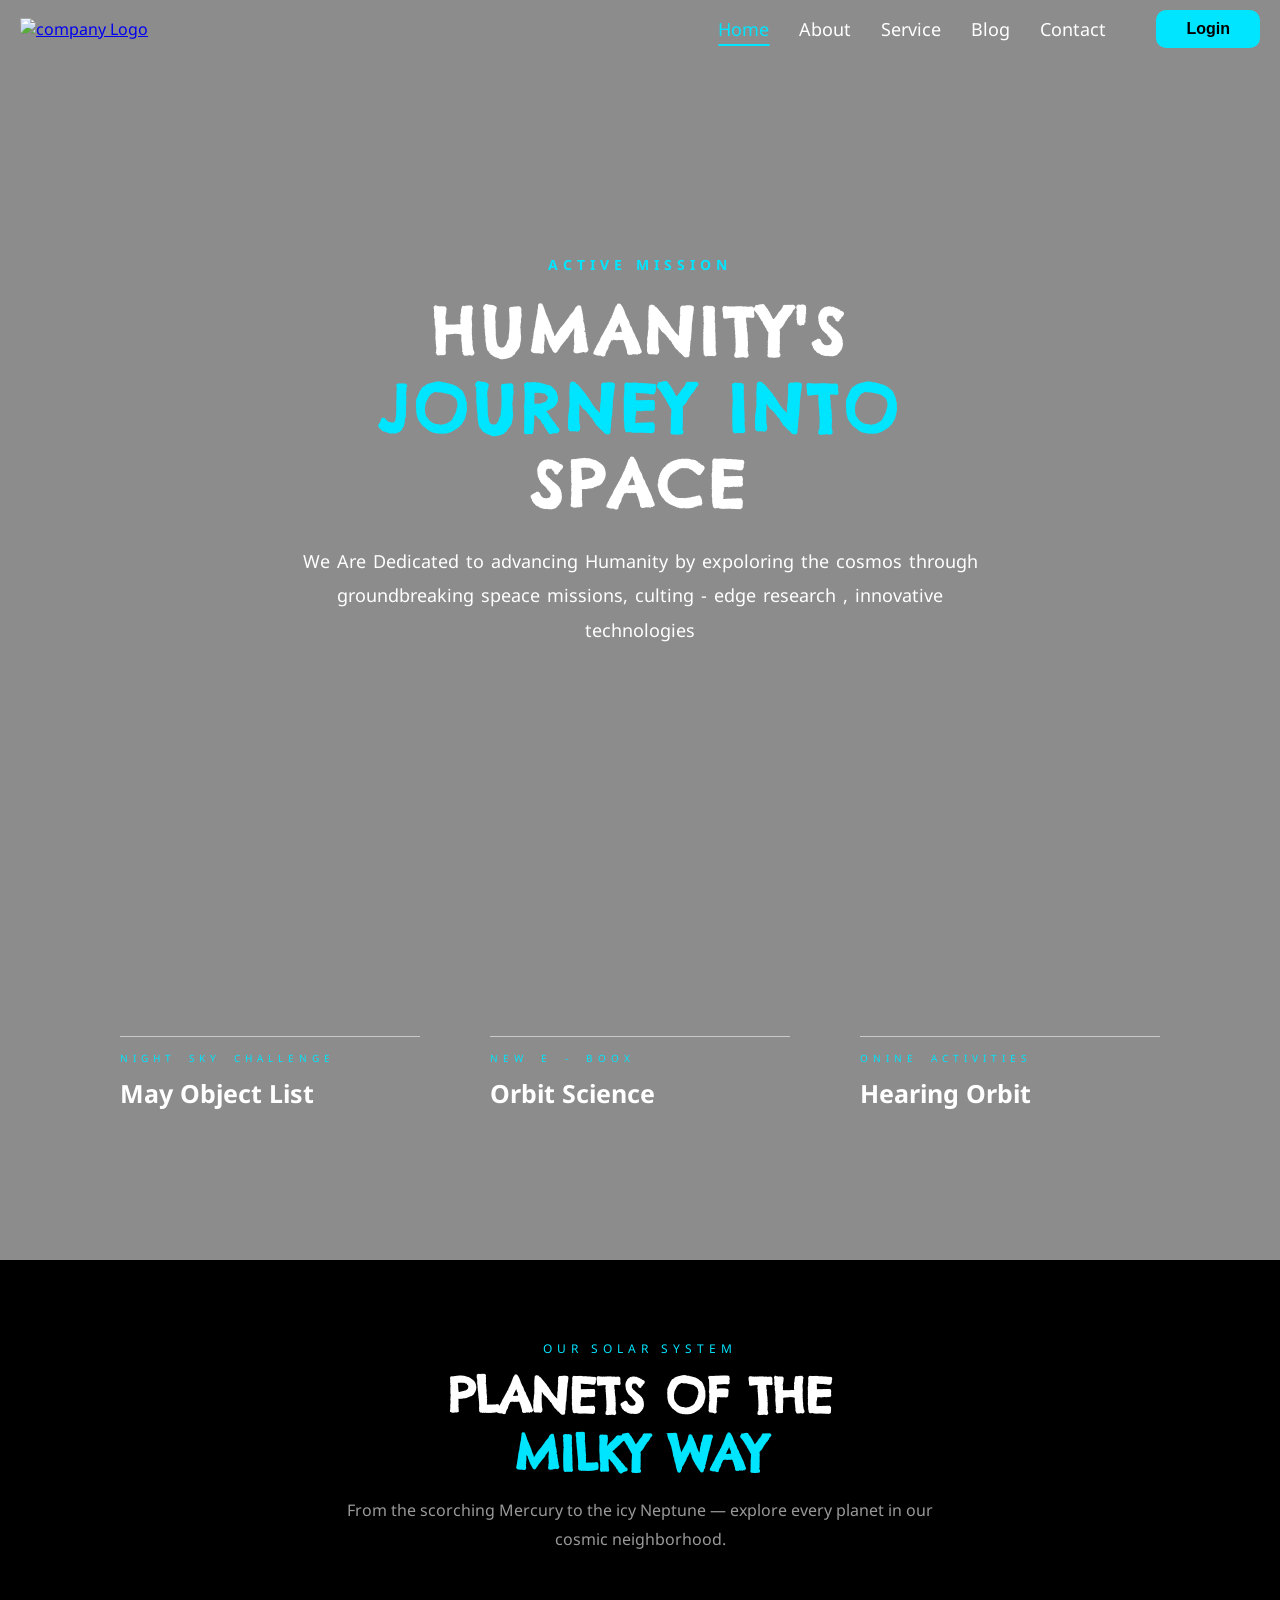
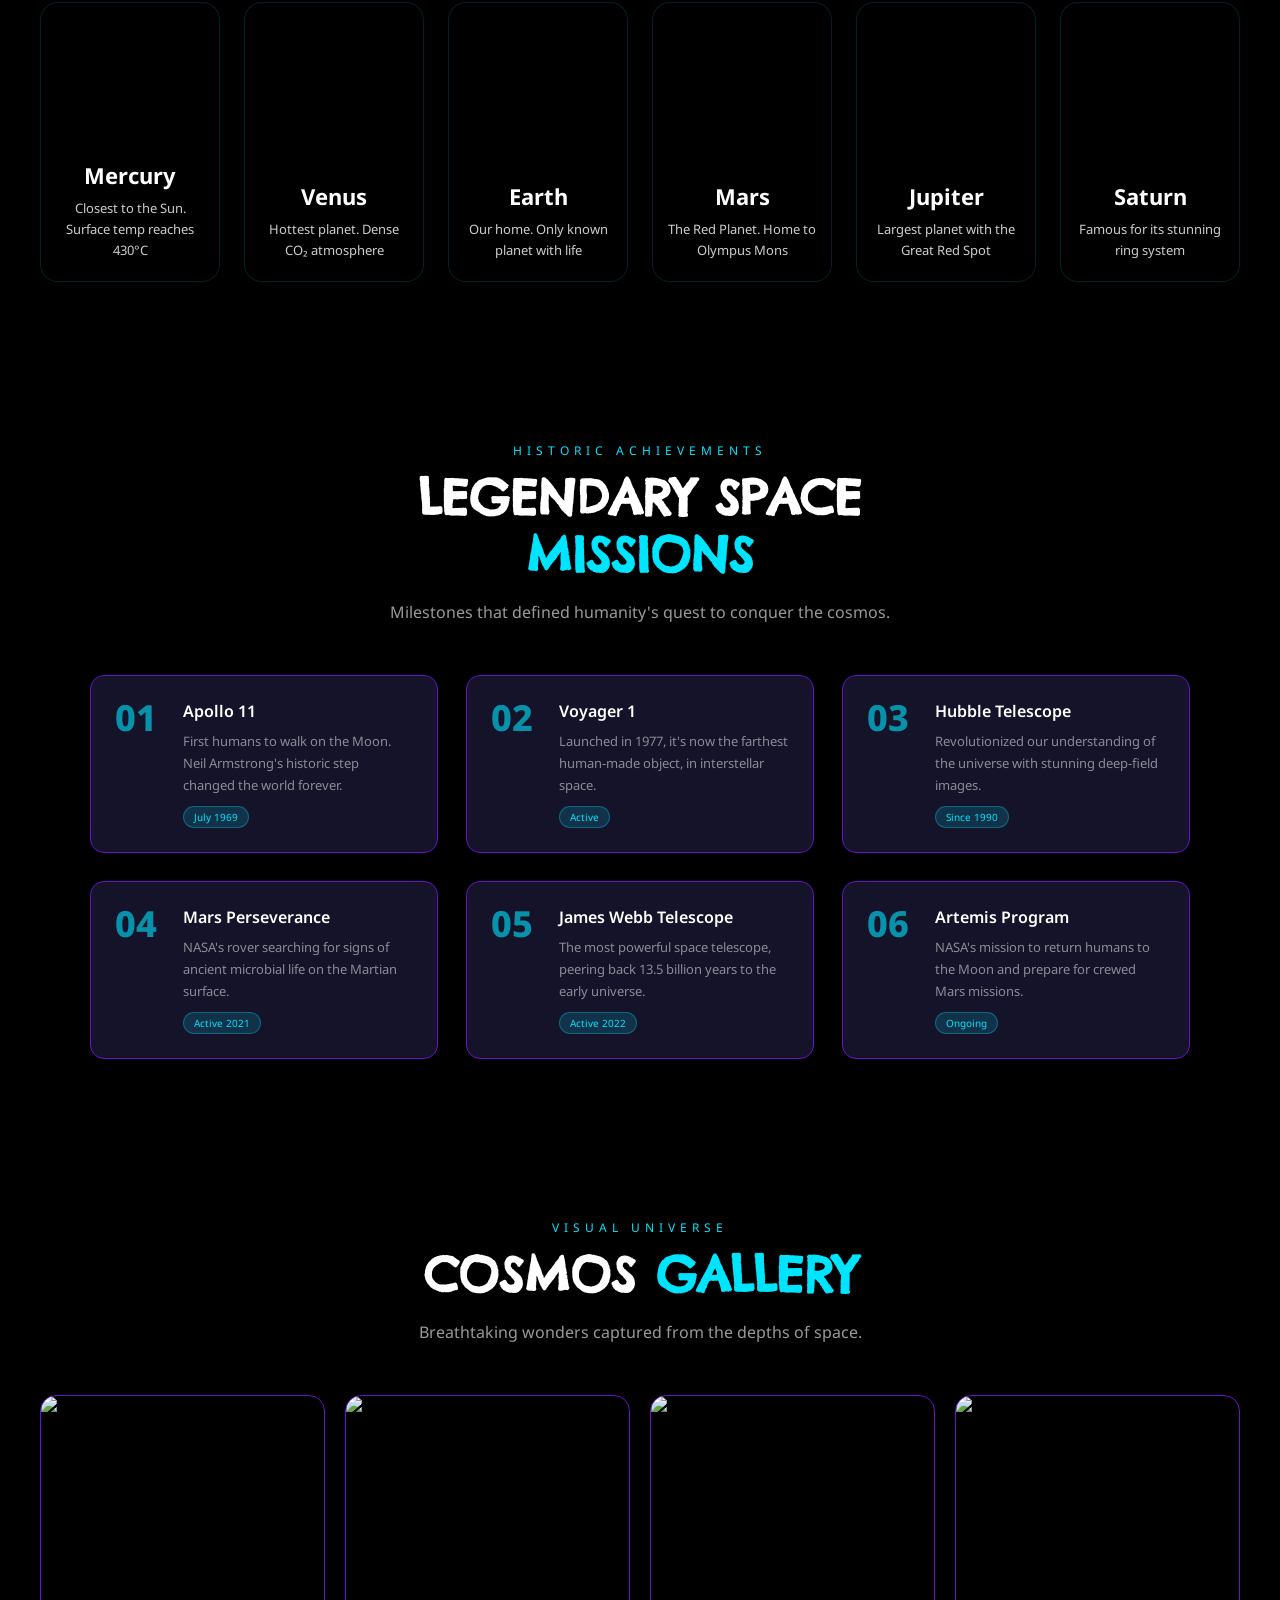
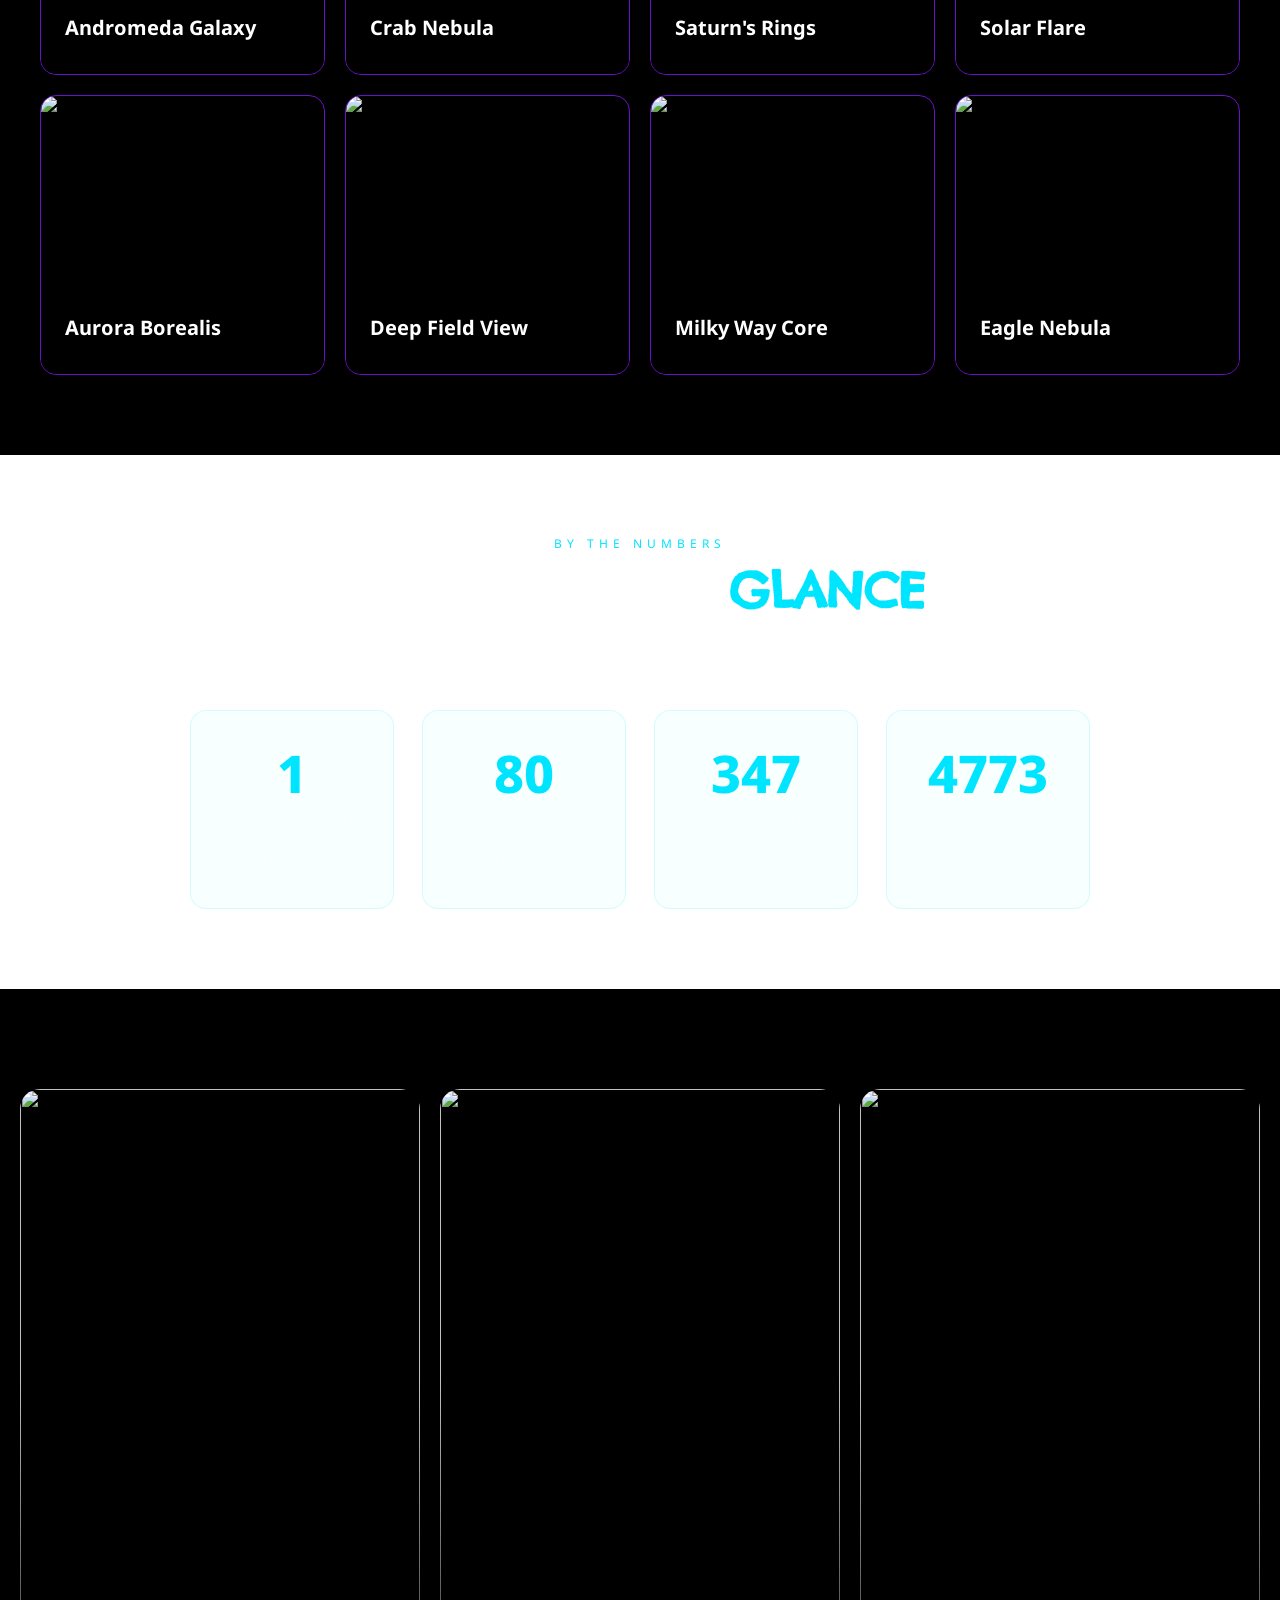
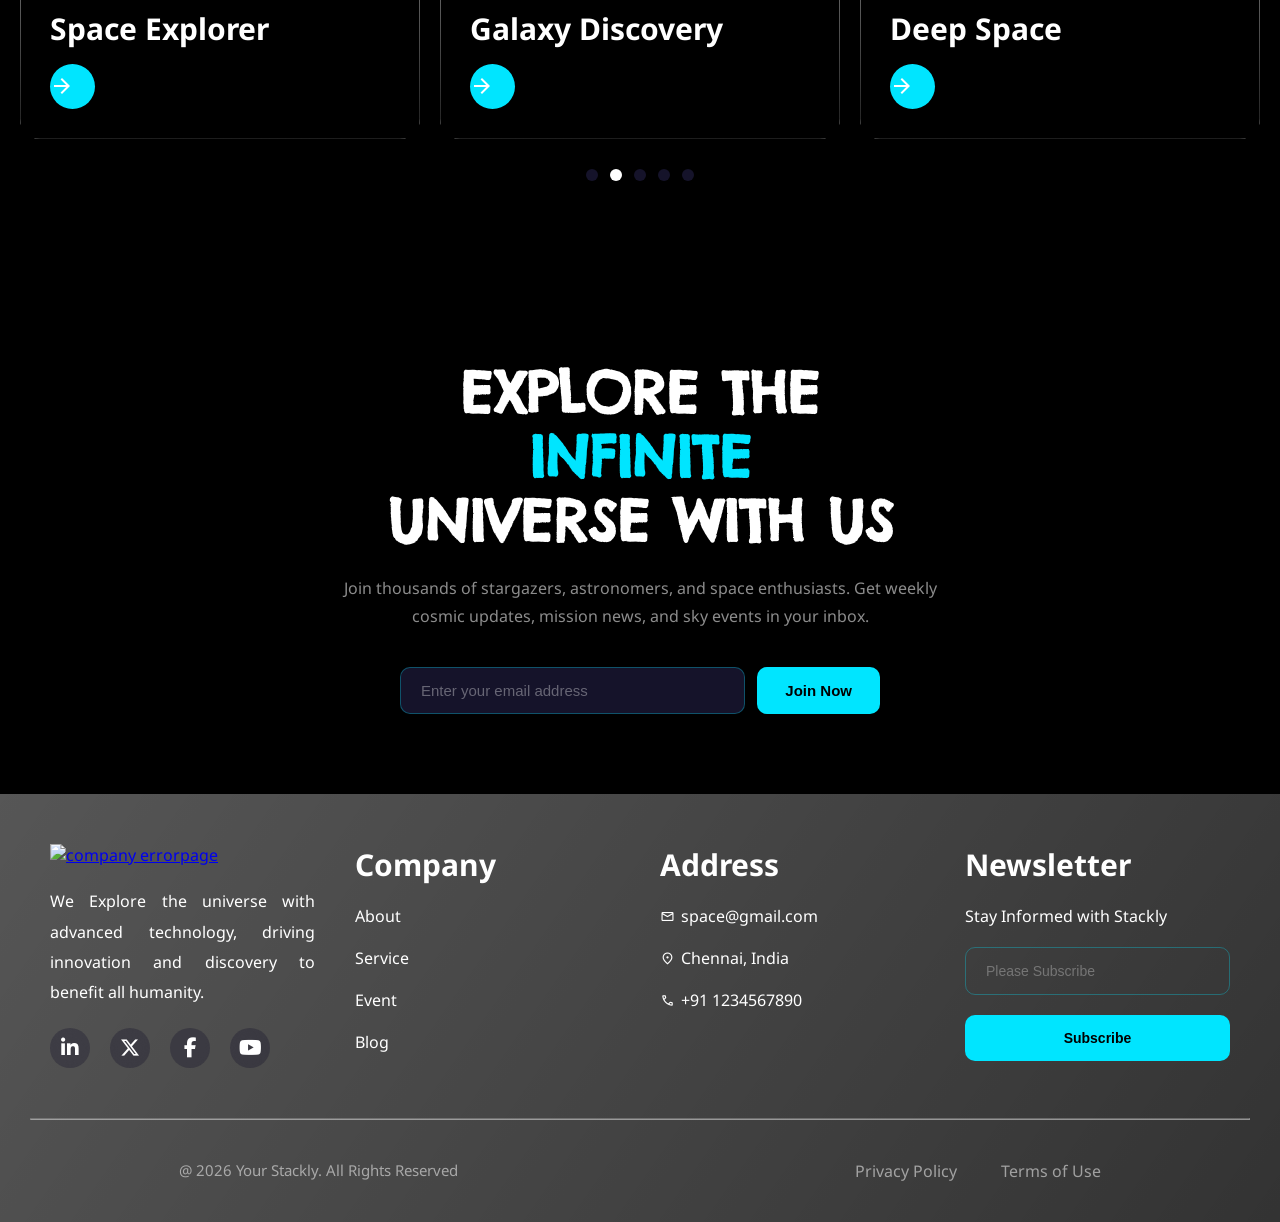
==== index.html @ 0a75ea66 "Add files via upload" ====
<!DOCTYPE html>
<html lang="en">

<head>
    <meta charset="UTF-8">
    <meta name="viewport" content="width=device-width, initial-scale=1.0">
    <title>Astronomy - Theme</title>
    <link rel="stylesheet" href="https://cdnjs.cloudflare.com/ajax/libs/font-awesome/6.5.1/css/all.min.css" />
    <link rel="stylesheet" href="https://fonts.googleapis.com/css2?family=Material+Symbols+Outlined" />
    <link
        href="https://fonts.googleapis.com/css2?family=DM+Sans:ital,opsz,wght@0,9..40,100..1000;1,9..40,100..1000&family=Inter:ital,opsz,wght@0,14..32,100..900;1,14..32,100..900&family=Montserrat:ital,wght@0,100..900;1,100..900&family=Noto+Sans:ital,wght@0,100..900;1,100..900&family=PT+Sans:ital,wght@0,400;0,700;1,400;1,700&family=Roboto+Mono:ital,wght@0,100..700;1,100..700&display=swap"
        rel="stylesheet">

    <link
        href="https://fonts.googleapis.com/css2?family=Chelsea+Market&family=DM+Sans:ital,opsz,wght@0,9..40,100..1000;1,9..40,100..1000&family=Inter:ital,opsz,wght@0,14..32,100..900;1,14..32,100..900&family=Montserrat:ital,wght@0,100..900;1,100..900&family=Noto+Sans:ital,wght@0,100..900;1,100..900&family=PT+Sans:ital,wght@0,400;0,700;1,400;1,700&family=Roboto+Mono:ital,wght@0,100..700;1,100..700&display=swap"
        rel="stylesheet">


    <style>
        :root {
            --color-deep-space: #000000;
            --color-midnight-blue: #15132A;
            --color-nebula-purple: #6A11CB;
            --color-cosmic-violet: #00E5FF;
            --color-bright-purple: #2575FC;
            --color-starlight-white: #FFFFFF;
        }

        * {
            padding: 0px;
            margin: 0px;
            box-sizing: border-box;

        }

        body {
            overflow-x: hidden;
            font-family: "Noto Sans", sans-serif;
        }

        .header {
            display: flex;
            justify-content: space-between;
            padding: 10px 20px;
            background: transparent;
            align-items: center;
            position: fixed;
            width: 100%;
            font-family: "Noto Sans", sans-serif;
            z-index: 99999;
            transition: 0.2s ease;
        }

        .header.scrolled {
            background: var(--color-deep-space);
            box-shadow: 2px 2px 10px var(--color-deep-space);
        }

        .logo {
            display: flex;
            align-items: center;
        }

        .logo img {
            width: 190px;
        }

        .menus {
            display: flex;
            align-items: center;
            justify-content: space-between;
            gap: 50px;
        }

        .menus ul {
            display: flex;
            gap: 30px;
        }

        .menus ul li {
            list-style: none;
        }

        .menus ul li a {
            text-decoration: none;
            font-size: 18px;
            color: var(--color-starlight-white);
            position: relative;
        }

        .menus ul li a::after {
            content: "";
            background: var(--color-cosmic-violet);
            height: 2px;
            position: absolute;
            left: 50%;
            transform: translateX(-50%);
            width: 0;
            bottom: -5px;
            transition: 0.3s ease;
        }

        .menus ul li a:hover::after {
            width: 100%;
        }

        .menus ul li a.active::after {
            width: 100%;
        }

        .menus ul li a.active {
            color: var(--color-cosmic-violet);
        }

        .menu-btn,
        .close-btn {
            display: none;
        }

        .nav-btn {
            padding: 10px 30px;
            font-size: 16px;
            font-weight: 600;
            border-radius: 10px;
            border: none;
            cursor: pointer;

            background: linear-gradient(135deg, var(--color-cosmic-violet), var(--color-cosmic-violet));
            color: var(--color-deep-space);

            transition: all 0.35s ease;
        }

        .nav-btn:hover {
            transform: translateY(-3px) scale(1.03);

            box-shadow:
                0 12px 30px color-mix(in srgb, var(--color-cosmic-violet) 40%, transparent);

            filter: brightness(1.08);
        }

        .nav-btn:active {
            transform: translateY(0);
        }

        @media (max-width:780px) {

            .menus {
                display: none;
                position: absolute;
                flex-direction: column;
                justify-content: flex-start;
                background: var(--color-deep-space);
                align-items: flex-start;
                height: 100vh;
                top: 0px;
                left: 0px;
                width: 70%;
                padding: 27px 25px;
                gap: 30px;
            }

            .menus ul {
                flex-direction: column;
            }

            .logo img, .footer-box img {
                width: 160px;
            }

            .menu-btn {
                display: flex;
                color: var(--color-starlight-white);
                align-items: center;
                cursor: pointer;
            }

            .close-btn {
                display: none;
                color: var(--color-starlight-white);
                align-items: center;
                cursor: pointer;
            }
        }


        /* hero seciton*/

        .hero-section {
            position: relative;
            overflow: hidden;
            height: 140vh;
            display: flex;
            justify-content: space-around;
            align-items: center;
            flex-direction: column;
            text-align: center;
            color: var(--color-starlight-white);
        }


        .hero-video {
            position: absolute;
            top: 0;
            left: 0;

            width: 100%;
            height: 100%;
            object-fit: cover;

            z-index: -2;
        }

        /* Dark overlay */
        .hero-section::before {
            content: "";
            position: absolute;
            inset: 0;
            background: color-mix(in srgb, var(--color-deep-space) 45%, transparent);
            z-index: -1;
        }

        .hero-main {
            margin-top: 100px;
            padding: 15px;
        }

        .hero-main>p:first-child {
            font-size: 14px;
            text-transform: uppercase;
            letter-spacing: 5px;
            font-weight: bold;
            display: flex;
            justify-content: center;
            align-items: center;
            gap: 5px;
            margin-bottom: 20px;
            color: var(--color-cosmic-violet);
        }


        .hero-main h1 {
            font-size: clamp(35px, 5vw, 70px);
            text-align: center;
            font-family: "Chelsea Market", cursive;
            text-transform: uppercase;
            line-height: 1.2;
            letter-spacing: 5px;
            margin-bottom: 20px
        }

        .hero-main h1 span {
            color: var(--color-cosmic-violet);
        }

        .hero-para {
            width: 100%;
            max-width: 700px;
            line-height: 1.9;
            margin-bottom: 100px;
            font-size: 18px;
            word-spacing: 2px;
        }

        .hero-footer {
            display: flex;
            width: 100%;
            text-align: left;
            justify-content: center;
            gap: 70px;
            padding: 10px 20px;
        }

        .hero-footer-box::before {
            content: "";
            height: 1px;
            background: color-mix(in srgb, var(--color-starlight-white) 54.1%, transparent);
            width: 100%;
            top: -15px;
            position: absolute;
        }

        .hero-footer-box {
            position: relative;
            width: 100%;
            max-width: 300px;
        }

        .hero-footer p {
            font-size: 10px;
            margin-bottom: 10px;
            text-transform: uppercase;
            word-spacing: 5px;
            letter-spacing: 5px;
            line-height: 1.5;
            color: var(--color-cosmic-violet);
        }

        .hero-footer h2 {
            font-size: 25px;

        }

        @media (max-width:900px) {
            .hero-footer {
                flex-direction: column;
                align-items: flex-start;
                gap: 40px;
                width: 100%;
            }

            .hero-footer-box {
                width: 100%;
                max-width: 100%;
            }

            .hero-main>p:first-child {
                font-size: 10px;
            }

            .hero-para {
                font-size: 13px;
            }

        }

        .sec-title {
            text-align: center;
            margin-bottom: 48px
        }

        .sec-title>span {
            font-size: 12px;
            text-transform: uppercase;
            letter-spacing: 5px;
            color: var(--color-cosmic-violet);
            display: block;
            margin-bottom: 10px
        }

        .sec-title h2 {
            font-size: clamp(28px, 4vw, 48px);
            font-family: "Chelsea Market", cursive;
            font-weight: 700;
            text-transform: uppercase;
            line-height: 1.2;
            color: var(--color-starlight-white);
        }

        .sec-title h2 span {
            color: var(--color-cosmic-violet);

        }

        .sec-title p {
            color: color-mix(in srgb, var(--color-starlight-white) 60%, transparent);
            font-size: 16px;
            max-width: 600px;
            margin: 14px auto 0;
            line-height: 1.8
        }

        /*soloar*/
        .solar {
            padding: 80px 40px;
            background: linear-gradient(180deg, var(--color-deep-space) 0%, var(--color-deep-space) 100%);
        }

        .planets-grid {
            display: grid;
            grid-template-columns: repeat(auto-fit, minmax(180px, 1fr));
            gap: 24px;
            max-width: 1200px;
            margin: 0 auto;
        }

        .planet-card {
            height: 280px;
            border-radius: 18px;
            overflow: hidden;
            position: relative;
            cursor: pointer;

            background-size: cover;
            background-position: center;
            background-repeat: no-repeat;

            transition: all .4s ease;
            border: 1px solid color-mix(in srgb, var(--color-cosmic-violet) 15%, transparent);
        }

        .planet-card::before {
            content: "";
            position: absolute;
            inset: 0;
            background: linear-gradient(to top,
                    color-mix(in srgb, var(--color-deep-space) 95%, transparent) 10%,
                    color-mix(in srgb, var(--color-deep-space) 45%, transparent) 55%,
                    transparent 100%);
        }

        .overlay {
            position: absolute;
            bottom: 20px;
            left: 15px;
            right: 15px;
            z-index: 2;
            text-align: center;
        }

        .overlay h3 {
            color: var(--color-starlight-white);
            font-size: 22px;
            margin-bottom: 8px;
        }

        .overlay p {
            color: color-mix(in srgb, var(--color-starlight-white) 80%, transparent);
            font-size: 13px;
            line-height: 1.6;
        }

        .planet-card:hover {
            transform: translateY(-10px) scale(1.03);
            border-color: var(--color-cosmic-violet);
            box-shadow: 0 20px 40px color-mix(in srgb, var(--color-cosmic-violet) 25%, transparent);
        }

        /* 2. Space Missions */
        .missions {
            padding: 80px 40px;
            background: var(--color-deep-space);
        }

        .missions-list {
            display: grid;
            grid-template-columns: repeat(auto-fit, minmax(280px, 1fr));
            gap: 28px;
            max-width: 1100px;
            margin: 0 auto;
        }

        .mission-card {
            display: flex;
            gap: 18px;
            background: var(--color-midnight-blue);
            border: 1px solid var(--color-nebula-purple);
            border-radius: 14px;
            padding: 24px;
            transition: 0.3s;
        }

        .mission-card:hover {
            border-color: var(--color-cosmic-violet);
            background: color-mix(in srgb, var(--color-cosmic-violet) 5%, transparent);
        }

        .mission-num {
            font-size: 36px;
            font-weight: 800;
            color: var(--color-cosmic-violet);
            opacity: 0.6;
            min-width: 50px;
            line-height: 1;
        }

        .mission-info h3 {
            font-size: 16px;
            font-weight: 600;
            margin-bottom: 8px;
            color: var(--color-starlight-white);
        }

        .mission-info p {
            font-size: 13px;
            color: color-mix(in srgb, var(--color-starlight-white) 50%, transparent);
            line-height: 1.7;
        }

        .mission-badge {
            display: inline-block;
            font-size: 10px;
            padding: 3px 10px;
            border-radius: 20px;
            margin-top: 10px;
            background: color-mix(in srgb, var(--color-cosmic-violet) 15%, transparent);
            color: var(--color-cosmic-violet);
            border: 1px solid color-mix(in srgb, var(--color-cosmic-violet) 30%, transparent)
        }


        /* 4. Gallery */
        .gallery-sec {
            padding: 80px 40px;
            background: var(--color-deep-space);
        }

        .gallery-grid {
            display: grid;
            grid-template-columns: repeat(auto-fit, minmax(280px, 1fr));
            gap: 20px;
            max-width: 1200px;
            margin: 0 auto;
        }

        .gallery-card {
            position: relative;
            height: 280px;
            border-radius: 16px;
            overflow: hidden;
            cursor: pointer;
            border: 1px solid var(--color-nebula-purple);
            transition: all .4s ease;
        }

        .gallery-card img {
            width: 100%;
            height: 100%;
            object-fit: cover;
            transition: transform .6s ease;
        }

        .gallery-card:hover img {
            transform: scale(1.12);
        }

        .gallery-card:hover {
            border-color: var(--color-cosmic-violet);
            box-shadow: 0 20px 40px color-mix(in srgb, var(--color-cosmic-violet) 15%, transparent);
        }

        .gallery-overlay {
            position: absolute;
            inset: 0;
            display: flex;
            flex-direction: column;
            justify-content: flex-end;
            padding: 24px;

            background: linear-gradient(transparent 30%,
                    color-mix(in srgb, var(--color-deep-space) 85%, transparent) 100%);

            transition: .4s ease;
        }

        .gallery-card:hover .gallery-overlay {
            background: linear-gradient(transparent 10%,
                    color-mix(in srgb, var(--color-deep-space) 92%, transparent) 100%);
        }

        .gallery-overlay h3 {
            color: var(--color-starlight-white);
            font-size: 20px;
            margin-bottom: 8px;
            transform: translateY(20px);
            transition: .4s ease;
        }

        .gallery-overlay p {
            color: color-mix(in srgb, var(--color-starlight-white) 75%, transparent);
            font-size: 13px;
            line-height: 1.6;
            transform: translateY(20px);
            opacity: 0;
            transition: .4s ease;
        }

        .gallery-card:hover .gallery-overlay h3,
        .gallery-card:hover .gallery-overlay p {
            transform: translateY(0);
            opacity: 1;
        }

        /* 5. Facts Counter */
        .facts-sec {
            padding: 80px 40px;
            background: linear-gradient(135deg, #0a050098, #05080aa6), url("./src/section-bg.webp");
            background-position: center;
            background-repeat: no-repeat;
            background-size: cover;
            background-attachment: fixed;
        }

        .facts-grid {
            display: grid;
            grid-template-columns: repeat(auto-fit, minmax(180px, 1fr));
            gap: 28px;
            max-width: 900px;
            margin: 0 auto
        }

        .fact-box {
            text-align: center;
            padding: 36px 20px;
            border: 1px solid color-mix(in srgb, var(--color-cosmic-violet) 15%, transparent);
            border-radius: 16px;
            background: color-mix(in srgb, var(--color-cosmic-violet) 3%, transparent)
        }

        .fact-num {
            font-size: clamp(32px, 5vw, 52px);
            font-weight: 800;
            color: var(--color-cosmic-violet);
            line-height: 1;
            margin-bottom: 10px
        }

        .fact-label {
            font-size: 13px;
            color: color-mix(in srgb, var(--color-starlight-white) 55%, transparent);
            text-transform: uppercase;
            letter-spacing: 3px;
            line-height: 1.6
        }

        /* 6. Newsletter / CTA */
        .cta-sec {
            padding: 80px 40px;
            background: radial-gradient(ellipse at center, var(--color-deep-space) 0%, var(--color-deep-space) 70%);
            text-align: center
        }

        .cta-inner {
            max-width: 600px;
            margin: 0 auto
        }

        .cta-inner .big {
            font-size: clamp(30px, 5vw, 56px);
            font-weight: 800;
            text-transform: uppercase;
            line-height: 1.15;
            margin-bottom: 20px;
            color: var(--color-starlight-white);
            font-family: "Chelsea Market", cursive;
        }

        .cta-inner .big span {
            color: var(--color-cosmic-violet)
        }

        .cta-inner p {
            color: color-mix(in srgb, var(--color-starlight-white) 55%, transparent);
            font-size: 16px;
            margin-bottom: 36px;
            line-height: 1.8
        }

        .cta-form {
            display: flex;
            gap: 12px;
            max-width: 480px;
            margin: 0 auto;
            flex-wrap: wrap
        }

        .cta-form input {
            flex: 1;
            min-width: 200px;
            padding: 14px 20px;
            background: var(--color-midnight-blue);
            border: 1px solid color-mix(in srgb, var(--color-cosmic-violet) 30%, transparent);
            border-radius: 10px;
            color: var(--color-starlight-white);
            font-size: 15px;
            outline: none
        }

        .cta-form input::placeholder {
            color: color-mix(in srgb, var(--color-starlight-white) 35%, transparent)
        }

        .cta-btn {
            padding: 14px 28px;
            background: linear-gradient(135deg, var(--color-cosmic-violet), var(--color-cosmic-violet));
            border: none;
            border-radius: 10px;
            font-size: 15px;
            font-weight: 700;
            color: var(--color-deep-space);
            cursor: pointer;
            transition: 0.3s;
            white-space: nowrap
        }

        .cta-btn:hover {
            filter: brightness(1.12);
            transform: translateY(-2px)
        }

        @media(max-width:600px) {

            .solar,
            .missions,
            .gallery-sec,
            .facts-sec,
            .cta-sec {
                padding: 60px 20px
            }

            .stars-row {
                flex-direction: column
            }

            .star-type {
                border-right: none;
                border-bottom: 1px solid color-mix(in srgb, var(--color-starlight-white) 6%, transparent)
            }

            .star-type:last-child {
                border-bottom: none
            }

            .cta-form {
                flex-direction: column
            }

            .cta-form input,
            .cta-btn {
                width: 100%
            }
        }


        /* Footer */

        .footer {
            width: 100%;
            background: linear-gradient(125deg, color-mix(in srgb, var(--color-deep-space) 66.4%, transparent), color-mix(in srgb, var(--color-deep-space) 80.1%, transparent)), url(./src/footer-bg.webp);
            background-repeat: no-repeat;
            background-position: top center;
            background-size: cover;
            color: var(--color-starlight-white);
        }

        .footer-main {
            display: grid;
            grid-template-columns: repeat(auto-fit, minmax(200px, 1fr));
            padding: 50px;
            gap: 40px;
        }

        .footer-box {
            display: flex;
            flex-direction: column;
            gap: 20px;
        }

        .footer-box img {
            width: 190px;
        }

        .footer-box h2 {
            font-size: 30px;
        }

        .footer-link {
            display: flex;
            flex-direction: column;
            gap: 20px;
        }


        .footer-link a {
            color: var(--color-starlight-white);
            text-decoration: none;
            font-size: 16px;
        }

        .footer-link a:hover {
            color: var(--color-cosmic-violet);
        }



        .footer-box:first-child p {
            max-width: 300px;
            text-align: justify;
            font-size: 16px;
            line-height: 1.9;
        }

        .footer-box:last-child p {
            font-size: 16px;
        }

        .login-socials {
            display: flex;
            gap: 20px;
        }

        .social-icon {
            width: 40px;
            height: 40px;
            background: color-mix(in srgb, var(--color-midnight-blue) 30.8%, transparent);
            backdrop-filter: blur(10px);
            font-size: 20px;
            display: flex;
            justify-content: center;
            align-items: center;
            border-radius: 50%;
            transition: 0.5s ease;
        }

        .social-icon:hover {
            background: var(--color-cosmic-violet);
            color: var(--color-deep-space);
            transform: translateY(-4px);
        }

        .footer-email {
            background: transparent;
            border: 1px solid color-mix(in srgb, var(--color-cosmic-violet) 30%, transparent);
            font-size: 14px;
            padding: 15px 20px;
            width: 100%;
            border-radius: 10px;
            color: var(--color-starlight-white);
        }

        .footer-btn {
            font-size: 14px;
            padding: 15px 20px;
            width: 100%;
            border: none;
            font-weight: bold;
            border-radius: 10px;
            background: linear-gradient(135deg, var(--color-cosmic-violet), var(--color-cosmic-violet));
        }

        .footer-btn:hover {
            box-shadow: 0 7px 30px color-mix(in srgb, var(--color-cosmic-violet) 40%, transparent);
            filter: brightness(1.08);
        }


        .footer-footer {
            display: flex;
            justify-content: space-around;
            padding-block: 40px;
            color: color-mix(in srgb, var(--color-starlight-white) 52.7%, transparent);
            ;
        }

        .footer-footer p {
            font-size: 15px;
        }

        .policy a {
            color: color-mix(in srgb, var(--color-starlight-white) 52.7%, transparent);
            text-decoration: none;
            font-size: 16px;
            margin-left: 40px;
        }

        .policy a:hover {
            color: var(--color-cosmic-violet);
        }

        .footer-line {
            margin-inline: 30px;
            opacity: 0.5;
        }

        .contact a {
            display: flex;
            align-items: center;
            gap: 6px;
        }

        .contact span {
            font-size: 15px;
        }

        @media (max-width:550px) {
            .footer-main {
                grid-template-columns: 1fr;
                justify-content: center;
            }

            .footer-box:first-child p {
                text-align: center;
            }

            .footer-box {
                align-items: center;
            }

        }

        @media (max-width:650px) {
            .footer-footer {
                flex-direction: column;
                align-items: center;
                gap: 10px;
            }

            .policy {
                justify-content: space-around;
            }

            .policy a {
                margin-inline: 15px;
                font-size: 13px;
            }

            .footer-footer p {
                font-size: 13px;
            }

            .footer-link a {
                font-size: 13px;
            }

            .footer-box h2 {
                font-size: 23px;
            }

            .footer-box:first-child p {
                font-size: 13px;
                line-height: 1.9;
            }

            .footer-box:last-child p {
                font-size: 13px;
                text-align: center;
            }

            .footer-email {
                font-size: 12px;
            }

            .footer-btn {
                font-size: 12px;
            }

            .footer-box img {
                width: 150px;
            }

            .contact span {
                font-size: 13px;
            }

        }

        /**/

        .space-slider-section {
            padding: 100px 20px;
            background: var(--color-deep-space);
        }

        .slider-container {
            max-width: 1400px;
            margin: auto;
            overflow: hidden;
        }

        .slider-track {
            display: flex;
            gap: 20px;
            transition: transform .8s ease;
        }

        .slide-card {
            min-width: calc((100% - 40px)/3);
            height: 650px;

            border-radius: 20px;
            overflow: hidden;
            position: relative;

            cursor: pointer;
        }

        .slide-card img {
            width: 100%;
            height: 100%;
            object-fit: cover;
        }

        .slide-card::after {
            content: "";
            position: absolute;
            inset: 0;

            background:
                linear-gradient(transparent 45%,
                    color-mix(in srgb, var(--color-deep-space) 85%, transparent));
        }

        .slide-content {
            position: absolute;
            left: 30px;
            bottom: 30px;
            z-index: 5;
        }

        .slide-content h3 {
            color: var(--color-starlight-white);
            font-size: 30px;
            margin-bottom: 15px;
        }

        .slide-content button {
            width: 45px;
            height: 45px;

            border: none;
            border-radius: 50%;

            background: var(--color-cosmic-violet);
            color: var(--color-starlight-white);

            font-size: 22px;
            cursor: pointer;
            display: flex;
            flex-direction: column;
            justify-content: center;
        }

        .dots {
            display: flex;
            justify-content: center;
            gap: 12px;
            margin-top: 30px;
        }

        .dot {
            width: 12px;
            height: 12px;
            border-radius: 50%;
            background: var(--color-midnight-blue);
            cursor: pointer;
        }

        .dot.active {
            background: var(--color-starlight-white);
        }

        @media(max-width:900px) {

            .slide-card {
                min-width: 100%;
                height: 500px;
            }
        }


        /* animation */

        .reveal {
            opacity: 0;
            transform: translateY(60px);
            transition: all 0.8s ease;
        }

        .reveal.active {
            opacity: 1;
            transform: translateY(0);
        }

        .reveal-left {
            opacity: 0;
            transform: translateX(-80px);
            transition: all 0.8s ease;
        }

        .reveal-left.active {
            opacity: 1;
            transform: translateX(0);
        }

        .reveal-right {
            opacity: 0;
            transform: translateX(80px);
            transition: all 0.8s ease;
        }

        .reveal-right.active {
            opacity: 1;
            transform: translateX(0);
        }

        .reveal-zoom {
            opacity: 0;
            transform: scale(.85);
            transition: all 0.8s ease;
        }

        .reveal-zoom.active {
            opacity: 1;
            transform: scale(1);
        }
    </style>

<body>

    <section class="header">

        <div class="logo">
            <a href="index.html"><img src="./src/logo (4) (1).webp" alt="company Logo"></a>
        </div>

        <nav class="menus">
            <ul>
                <li><a href="index.html" class="active">Home</a></li>
                <li><a href="about.html">About</a></li>
                <li><a href="pages.html">Service</a></li>
                <li><a href="blog.html">Blog</a></li>
                <li><a href="contact.html">Contact</a></li>
            </ul>

           <a href="login.html"><button class="nav-btn">Login</button></a> 
        </nav>

        <div class="menu-btn">
            <span class="material-symbols-outlined">menu</span>
        </div>

        <div class="close-btn">
            <span class="material-symbols-outlined">close</span>
        </div>

    </section>

    <section class="hero-section">

        <video autoplay muted loop playsinline class="hero-video">
            <source src="./src/home-bg-video1.mp4" type="video/mp4">
        </video>


        <div class="hero-main">
            <p>Active Mission</p>
            <h1>Humanity's <br> <span>Journey Into </span> <br> space</h1>

            <p class="hero-para">We Are Dedicated to advancing Humanity by expoloring the
                cosmos through groundbreaking speace missions, culting
                - edge research , innovative technologies</p>
        </div>

        <div class="hero-footer">

            <div class="hero-footer-box">
                <p>Night sky challenge </p>
                <h2>May Object List</h2>
            </div>

            <div class="hero-footer-box">
                <p>New e - boox</p>
                <h2>Orbit Science</h2>
            </div>

            <div class="hero-footer-box">
                <p>Onine Activities</p>
                <h2>Hearing Orbit</h2>
            </div>
        </div>

    </section>


    <!-- 1. Solar System Planets -->
    <section class="solar">

        <div class="sec-title reveal">
            <span>Our Solar System</span>
            <h2>Planets of the<br> <span>Milky Way</span></h2>
            <p>From the scorching Mercury to the icy Neptune — explore every planet in our cosmic neighborhood.</p>
        </div>

        <div class="planets-grid">

            <div class="planet-card reveal-zoom" style="background-image:url('./src/1.webp')">
                <div class="overlay">
                    <h3>Mercury</h3>
                    <p>Closest to the Sun. Surface temp reaches 430°C</p>
                </div>
            </div>

            <div class="planet-card reveal-zoom" style="background-image:url('./src/2.webp')">
                <div class="overlay">
                    <h3>Venus</h3>
                    <p>Hottest planet. Dense CO₂ atmosphere</p>
                </div>
            </div>

            <div class="planet-card reveal-zoom" style="background-image:url('./src/3.webp')">
                <div class="overlay">
                    <h3>Earth</h3>
                    <p>Our home. Only known planet with life</p>
                </div>
            </div>

            <div class="planet-card reveal-zoom" style="background-image:url('./src/4.webp')">
                <div class="overlay">
                    <h3>Mars</h3>
                    <p>The Red Planet. Home to Olympus Mons</p>
                </div>
            </div>

            <div class="planet-card reveal-zoom" style="background-image:url('./src/5.webp')">
                <div class="overlay">
                    <h3>Jupiter</h3>
                    <p>Largest planet with the Great Red Spot</p>
                </div>
            </div>

            <div class="planet-card reveal-zoom" style="background-image:url('./src/6.webp')">
                <div class="overlay">
                    <h3>Saturn</h3>
                    <p>Famous for its stunning ring system</p>
                </div>
            </div>

        </div>

    </section>

    <!-- 2. Space Missions -->
    <section class="missions">
        <div class="sec-title">
            <span>Historic Achievements</span>
            <h2>Legendary Space<br><span>Missions</span></h2>
            <p>Milestones that defined humanity's quest to conquer the cosmos.</p>
        </div>
        <div class="missions-list">
            <div class="mission-card reveal-left">
                <div class="mission-num">01</div>
                <div class="mission-info">
                    <h3>Apollo 11</h3>
                    <p>First humans to walk on the Moon. Neil Armstrong's historic step changed the world forever.</p>
                    <span class="mission-badge">July 1969</span>
                </div>
            </div>
            <div class="mission-card reveal-left">
                <div class="mission-num">02</div>
                <div class="mission-info">
                    <h3>Voyager 1</h3>
                    <p>Launched in 1977, it's now the farthest human-made object, in interstellar space.</p><span
                        class="mission-badge">Active</span>
                </div>
            </div>
            <div class="mission-card reveal-left">
                <div class="mission-num">03</div>
                <div class="mission-info">
                    <h3>Hubble Telescope</h3>
                    <p>Revolutionized our understanding of the universe with stunning deep-field images.</p><span
                        class="mission-badge">Since 1990</span>
                </div>
            </div>
            <div class="mission-card reveal-left">
                <div class="mission-num">04</div>
                <div class="mission-info">
                    <h3>Mars Perseverance</h3>
                    <p>NASA's rover searching for signs of ancient microbial life on the Martian surface.</p><span
                        class="mission-badge">Active 2021</span>
                </div>
            </div>
            <div class="mission-card reveal-left">
                <div class="mission-num">05</div>
                <div class="mission-info">
                    <h3>James Webb Telescope</h3>
                    <p>The most powerful space telescope, peering back 13.5 billion years to the early universe.</p>
                    <span class="mission-badge">Active 2022</span>
                </div>
            </div>
            <div class="mission-card reveal-left">
                <div class="mission-num">06</div>
                <div class="mission-info">
                    <h3>Artemis Program</h3>
                    <p>NASA's mission to return humans to the Moon and prepare for crewed Mars missions.</p><span
                        class="mission-badge">Ongoing</span>
                </div>
            </div>
        </div>
    </section>

    <!-- 4. Gallery -->
    <section class="gallery-sec">

        <div class="sec-title">
            <span>Visual Universe</span>
            <h2>Cosmos <span>Gallery</span></h2>
            <p>Breathtaking wonders captured from the depths of space.</p>
        </div>

        <div class="gallery-grid">

            <div class="gallery-card reveal-zoom">
                <img src="./src/home1.webp" alt="Andromeda Galaxy">
                <div class="gallery-overlay">
                    <h3>Andromeda Galaxy</h3>
                    <p>2.5 million light-years away</p>
                </div>
            </div>

            <div class="gallery-card reveal-zoom">
                <img src="./src/home2.webp" alt="Crab Nebula">
                <div class="gallery-overlay">
                    <h3>Crab Nebula</h3>
                    <p>Supernova remnant in Taurus</p>
                </div>
            </div>

            <div class="gallery-card reveal-zoom">
                <img src="./src/home3.webp" alt="Saturn Rings">
                <div class="gallery-overlay">
                    <h3>Saturn's Rings</h3>
                    <p>Billions of icy particles</p>
                </div>
            </div>

            <div class="gallery-card reveal-zoom">
                <img src="./src/home4.webp" alt="Solar Flare">
                <div class="gallery-overlay">
                    <h3>Solar Flare</h3>
                    <p>Massive energy bursts from the Sun</p>
                </div>
            </div>

            <div class="gallery-card reveal-zoom">
                <img src="./src/home5.webp" alt="Aurora Borealis">
                <div class="gallery-overlay">
                    <h3>Aurora Borealis</h3>
                    <p>Earth's dazzling light display</p>
                </div>
            </div>

            <div class="gallery-card reveal-zoom">
                <img src="./src/home6.webp" alt="Deep Field View">
                <div class="gallery-overlay">
                    <h3>Deep Field View</h3>
                    <p>Thousands of galaxies in one frame</p>
                </div>
            </div>

            <div class="gallery-card reveal-zoom">
                <img src="./src/home7.webp" alt="Milky Way Core">
                <div class="gallery-overlay">
                    <h3>Milky Way Core</h3>
                    <p>The glowing heart of our home galaxy</p>
                </div>
            </div>
            <div class="gallery-card reveal-zoom">
                <img src="./src/home8.webp" alt="Eagle Nebula">
                <div class="gallery-overlay">
                    <h3>Eagle Nebula</h3>
                    <p>Home of the famous Pillars of Creation</p>
                </div>
            </div>
        </div>

    </section>

    <!-- 5. Facts Counter -->
    <section class="facts-sec">
        <div class="sec-title">
            <span>By The Numbers</span>
            <h2>Universe at a <span>Glance</span></h2>
            <p>Mind-bending numbers that reveal the true scale of our cosmos.</p>
        </div>
        <div class="facts-grid">
            <div class="fact-box reveal">
                <div class="fact-num" id="c1">0</div>
                <div class="fact-label">Galaxies in the Observable Universe</div>
            </div>
            <div class="fact-box reveal">
                <div class="fact-num" id="c2">0</div>
                <div class="fact-label">Light-years across the Universe</div>
            </div>
            <div class="fact-box reveal">
                <div class="fact-num" id="c3">0</div>
                <div class="fact-label">Stars in the Milky Way</div>
            </div>
            <div class="fact-box reveal">
                <div class="fact-num" id="c4">0</div>
                <div class="fact-label">Exoplanets Discovered</div>
            </div>
        </div>
    </section>

    <!-- seciton 5 -->

    <section class="space-slider-section">

        <div class="slider-container">

            <div class="slider-track">

                <div class="slide-card reveal-right">
                    <img src="./src/home9.webp" alt="">
                    <div class="slide-content">
                        <h3>Mars Mission</h3>
                        <button class="errorpage"><span class="material-symbols-outlined">
                                arrow_forward
                            </span></button>
                    </div>
                </div>

                <div class="slide-card reveal-right">
                    <img src="./src/home10.webp" alt="">
                    <div class="slide-content">
                        <h3>Space Explorer</h3>
                        <button class="errorpage"><span class="material-symbols-outlined">
                                arrow_forward
                            </span></button>
                    </div>
                </div>

                <div class="slide-card reveal-right">
                    <img src="./src/home11.webp" alt="">
                    <div class="slide-content">
                        <h3>Galaxy Discovery</h3>
                        <button class="errorpage"><span class="material-symbols-outlined">
                                arrow_forward
                            </span></button>
                    </div>
                </div>

                <div class="slide-card reveal-right">
                    <img src="./src/home12.webp" alt="">
                    <div class="slide-content">
                        <h3>Deep Space</h3>
                        <button class="errorpage"><span class="material-symbols-outlined">
                                arrow_forward
                            </span></button>
                    </div>
                </div>

                <div class="slide-card reveal-right">
                    <img src="./src/home13.webp" alt="">
                    <div class="slide-content">
                        <h3>Cosmic Horizon</h3>
                        <button class="errorpage"><span class="material-symbols-outlined">
                                arrow_forward
                            </span></button>
                    </div>
                </div>

            </div>

        </div>

        <div class="dots"></div>

    </section>

    <!-- 6. CTA / Newsletter -->
    <section class="cta-sec">
        <div class="cta-inner reveal">
            <div class="big">Explore the <span>Infinite</span><br>Universe with Us</div>
            <p>Join thousands of stargazers, astronomers, and space enthusiasts. Get weekly cosmic updates, mission
                news, and sky events in your inbox.</p>
            <form class="cta-form" id="ctaForm">
                <input type="email" id="ctaEmail" placeholder="Enter your email address">
                <button type="submit" class="cta-btn">Join Now</button>
            </form>
        </div>
    </section>


    <section class="footer">
        <div class="footer-main">
            <div class="footer-box">
                <a href="index.html"><img src="./src/logo (4) (1).webp" alt="company  errorpage"></a>
                <p>We Explore the universe with advanced technology, driving innovation and discovery to benefit all
                    humanity.</p>
                <div class="login-socials">
                    <div class="social-icon errorpage"><i class="fa-brands fa-linkedin-in"></i></div>
                    <div class="social-icon errorpage"><i class="fa-brands fa-x-twitter"></i></div>
                    <div class="social-icon errorpage"><i class="fa-brands fa-facebook-f"></i></div>
                    <div class="social-icon errorpage"><i class="fa-brands fa-youtube"></i></div>
                </div>
            </div>

            <div class="footer-box">
                <h2>Company</h2>
                <div class="footer-link">
                    <a href="about.html">About</a>
                    <a href="pages.html">Service</a>
                    <a href="events.html">Event</a>
                    <a href="blog.html">Blog</a>
                </div>
            </div>

            <div class="footer-box">
                <h2>Address</h2>
                <div class="footer-link contact">
                    <a href="404.html"><span class="material-symbols-outlined">
                            mail
                        </span>space@gmail.com</a>
                    <a href="404.html"><span class="material-symbols-outlined">
                            location_on
                        </span>Chennai, India</a>
                    <a href="404.html"><span class="material-symbols-outlined">
                            call
                        </span>+91 1234567890</a>
                </div>
            </div>

            <div class="footer-box">
                <h2>Newsletter</h2>
                <div class="footer-link">
                    <p>Stay Informed with Stackly</p>
                    <input type="email" class="footer-email" placeholder="Please Subscribe">
                    <button class="footer-btn">Subscribe</button>
                </div>
            </div>
        </div>

        <hr class="footer-line">

        <div class="footer-footer">
            <p>@ 2026 Your Stackly. All Rights Reserved</p>
            <div class="policy">
                <a href="404.html">Privacy Policy</a>
                <a href="404.html">Terms of Use</a>
            </div>
        </div>
    </section>

    <script>

        //hand burgar menu

        let menubtn = document.querySelector(".menu-btn")
        let menus = document.querySelector(".menus")
        let closebtn = document.querySelector(".close-btn")

        menubtn.addEventListener("click", () => {
            menubtn.style.display = "none"
            closebtn.style.display = "block"
            menus.style.display = "flex"
        })

        closebtn.addEventListener("click", () => {
            menubtn.style.display = "block"
            closebtn.style.display = "none"
            menus.style.display = "none"
        })

        window.addEventListener("resize", () => {
            if (window.innerWidth > 780) {
                menubtn.style.display = "none"
                closebtn.style.display = "none"
                menus.style.display = "flex"
            }
            else {
                menubtn.style.display = "block"
                closebtn.style.display = "none"
                menus.style.display = "none"
            }

        })

        // nav bar scroll 

        let navbar = document.querySelector(".header")

        window.addEventListener("scroll", () => {
            if (window.scrollY > 50) {
                navbar.classList.add("scrolled")
            }
            else {
                navbar.classList.remove("scrolled")
            }
        })

        // other sections

        const targets = [{ id: "c1", val: 2, suffix: "T+" }, { id: "c2", val: 93, suffix: "B" }, { id: "c3", val: 400, suffix: "B+" }, { id: "c4", val: 5500, suffix: "+" }];
        function animCount(el, target, suffix, dur = 1800) {
            let start = null;
            function step(ts) {
                if (!start) start = ts;
                let p = Math.min((ts - start) / dur, 1);
                let ease = 1 - Math.pow(1 - p, 3);
                el.textContent = Math.floor(ease * target) + (p === 1 ? suffix : "");
                if (p < 1) requestAnimationFrame(step);
            }
            requestAnimationFrame(step);
        }
        const obs = new IntersectionObserver(entries => {
            entries.forEach(e => {
                if (e.isIntersecting) {
                    targets.forEach(t => {
                        let el = document.getElementById(t.id);
                        if (el && el.textContent === "0") animCount(el, t.val, t.suffix);
                    });
                }
            });
        }, { threshold: 0.3 });
        document.querySelector(".facts-sec") && obs.observe(document.querySelector(".facts-sec"));

        //secton 5

        const track = document.querySelector(".slider-track");
        const cards = document.querySelectorAll(".slide-card");
        const dotsContainer = document.querySelector(".dots");

        let current = 0;

        cards.forEach((_, index) => {
            const dot = document.createElement("div");
            dot.classList.add("dot");

            if (index === 0) {
                dot.classList.add("active");
            }

            dotsContainer.appendChild(dot);
        });

        const dots = document.querySelectorAll(".dot");

        function updateSlider() {

            const cardWidth =
                cards[0].offsetWidth + 20;

            track.style.transform =
                `translateX(-${current * cardWidth}px)`;

            dots.forEach(dot =>
                dot.classList.remove("active")
            );

            dots[current].classList.add("active");
        }

        setInterval(() => {

            current++;

            if (current > cards.length - 3) {
                current = 0;
            }

            updateSlider();

        }, 2000);


        // join now
        const ctaForm = document.getElementById("ctaForm");
        const ctaEmail = document.getElementById("ctaEmail");

        ctaForm.addEventListener("submit", function (e) {
            e.preventDefault();

            const email = ctaEmail.value.trim();

            const emailRegex = /^[^\s@]+@[^\s@]+\.[^\s@]+$/;

            if (email === "") {
                alert("Please enter your email address");
                ctaEmail.focus();
                return;
            }

            if (!emailRegex.test(email)) {
                alert("Please enter a valid email address");
                ctaEmail.focus();
                return;
            }

            alert("Thank you for joining!");

            ctaForm.reset();
        });

        //footer validation

        const footerEmail = document.querySelector(".footer-email");
        const footerBtn = document.querySelector(".footer-btn");

        footerBtn.addEventListener("click", function (e) {
            e.preventDefault();

            const email = footerEmail.value.trim();

            const emailRegex = /^[^\s@]+@[^\s@]+\.[^\s@]+$/;

            if (email === "") {
                alert("Please enter your email address");
                footerEmail.focus();
                return;
            }

            if (!emailRegex.test(email)) {
                alert("Please enter a valid email address");
                footerEmail.focus();
                return;
            }

            alert("Subscription successful!");
            footerEmail.value = "";
        });


        // Scroll Reveal Animation

        const revealElements = document.querySelectorAll(
            ".reveal, .reveal-left, .reveal-right, .reveal-zoom"
        );

        const revealObserver = new IntersectionObserver((entries) => {

            entries.forEach(entry => {

                if (entry.isIntersecting) {
                    entry.target.classList.add("active");
                }

            });

        }, {
            threshold: 0.15
        });

        revealElements.forEach(el => {
            revealObserver.observe(el);
        });

                //error page

        document.querySelectorAll(".errorpage").forEach(element => {

    element.style.cursor = "pointer";

    element.addEventListener("click", () => {
        window.location.href = "404.html";
    });

});
    </script>
</body>


</html>
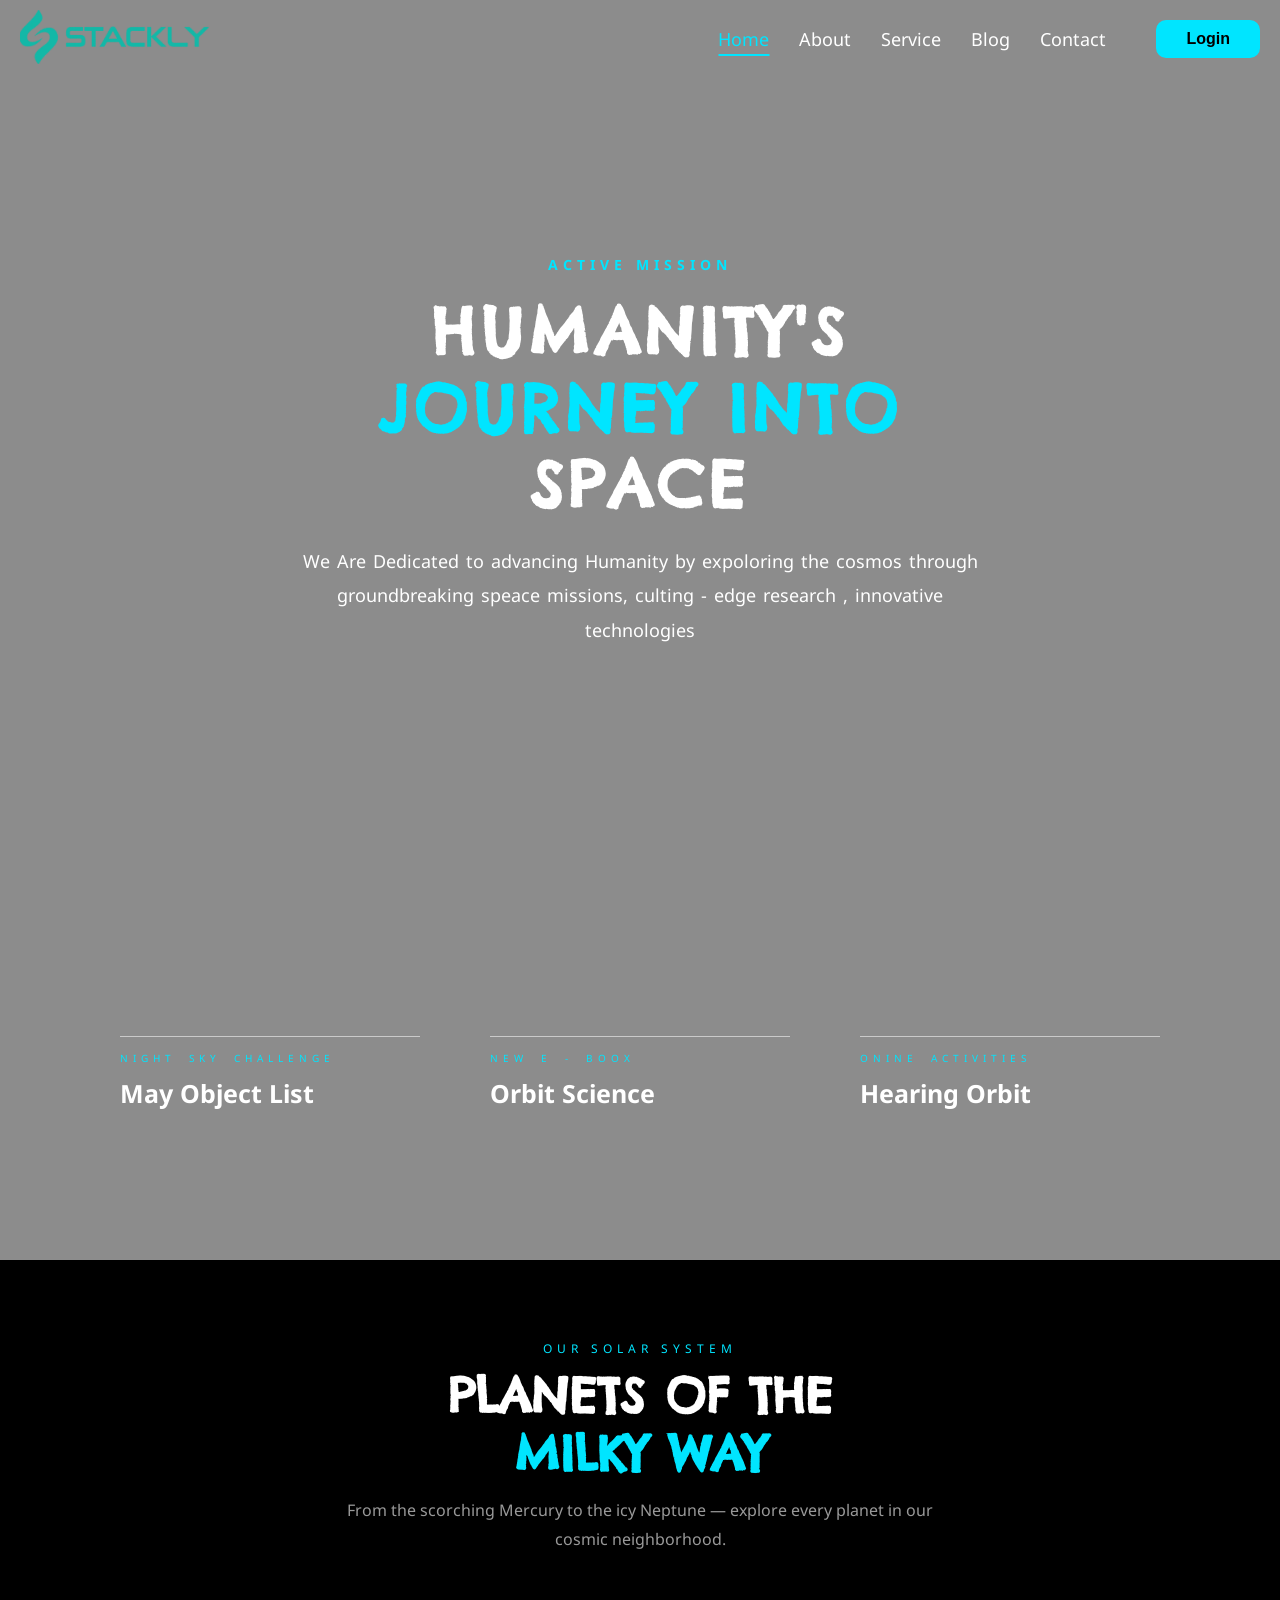
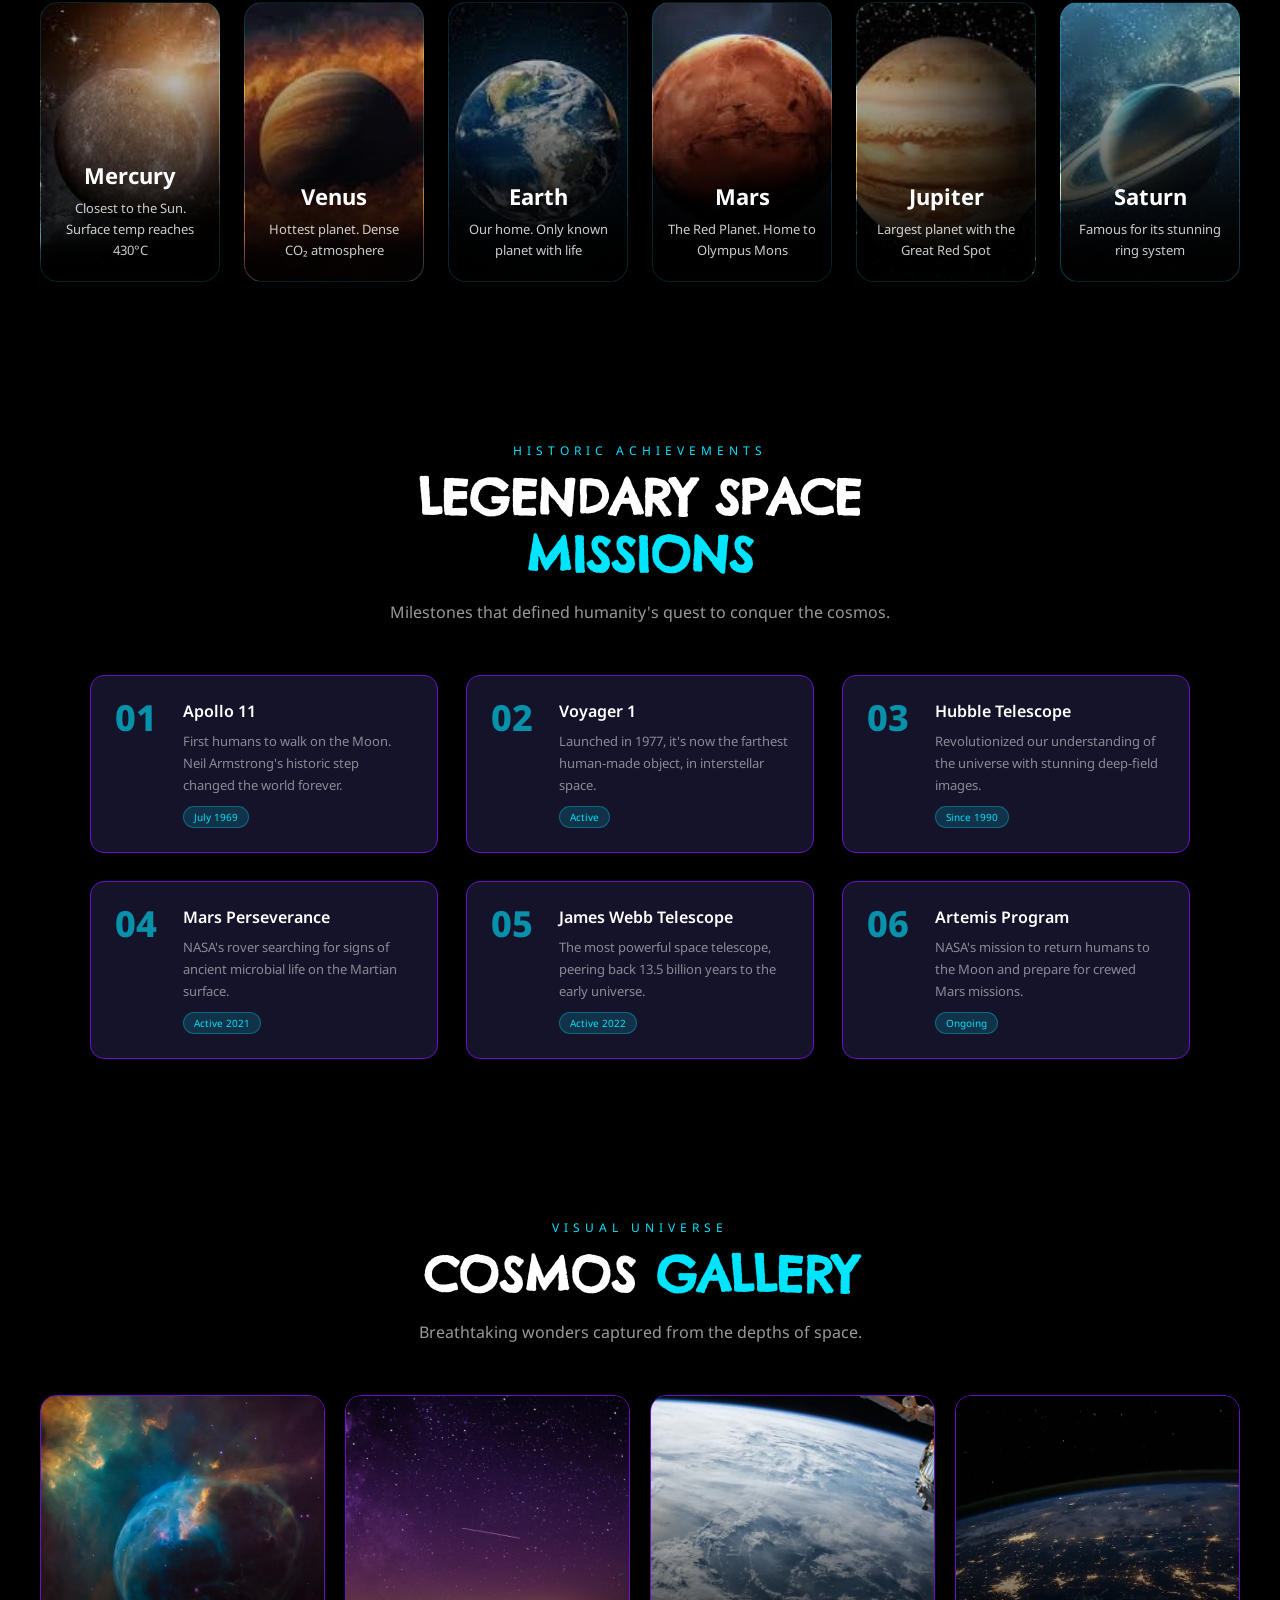
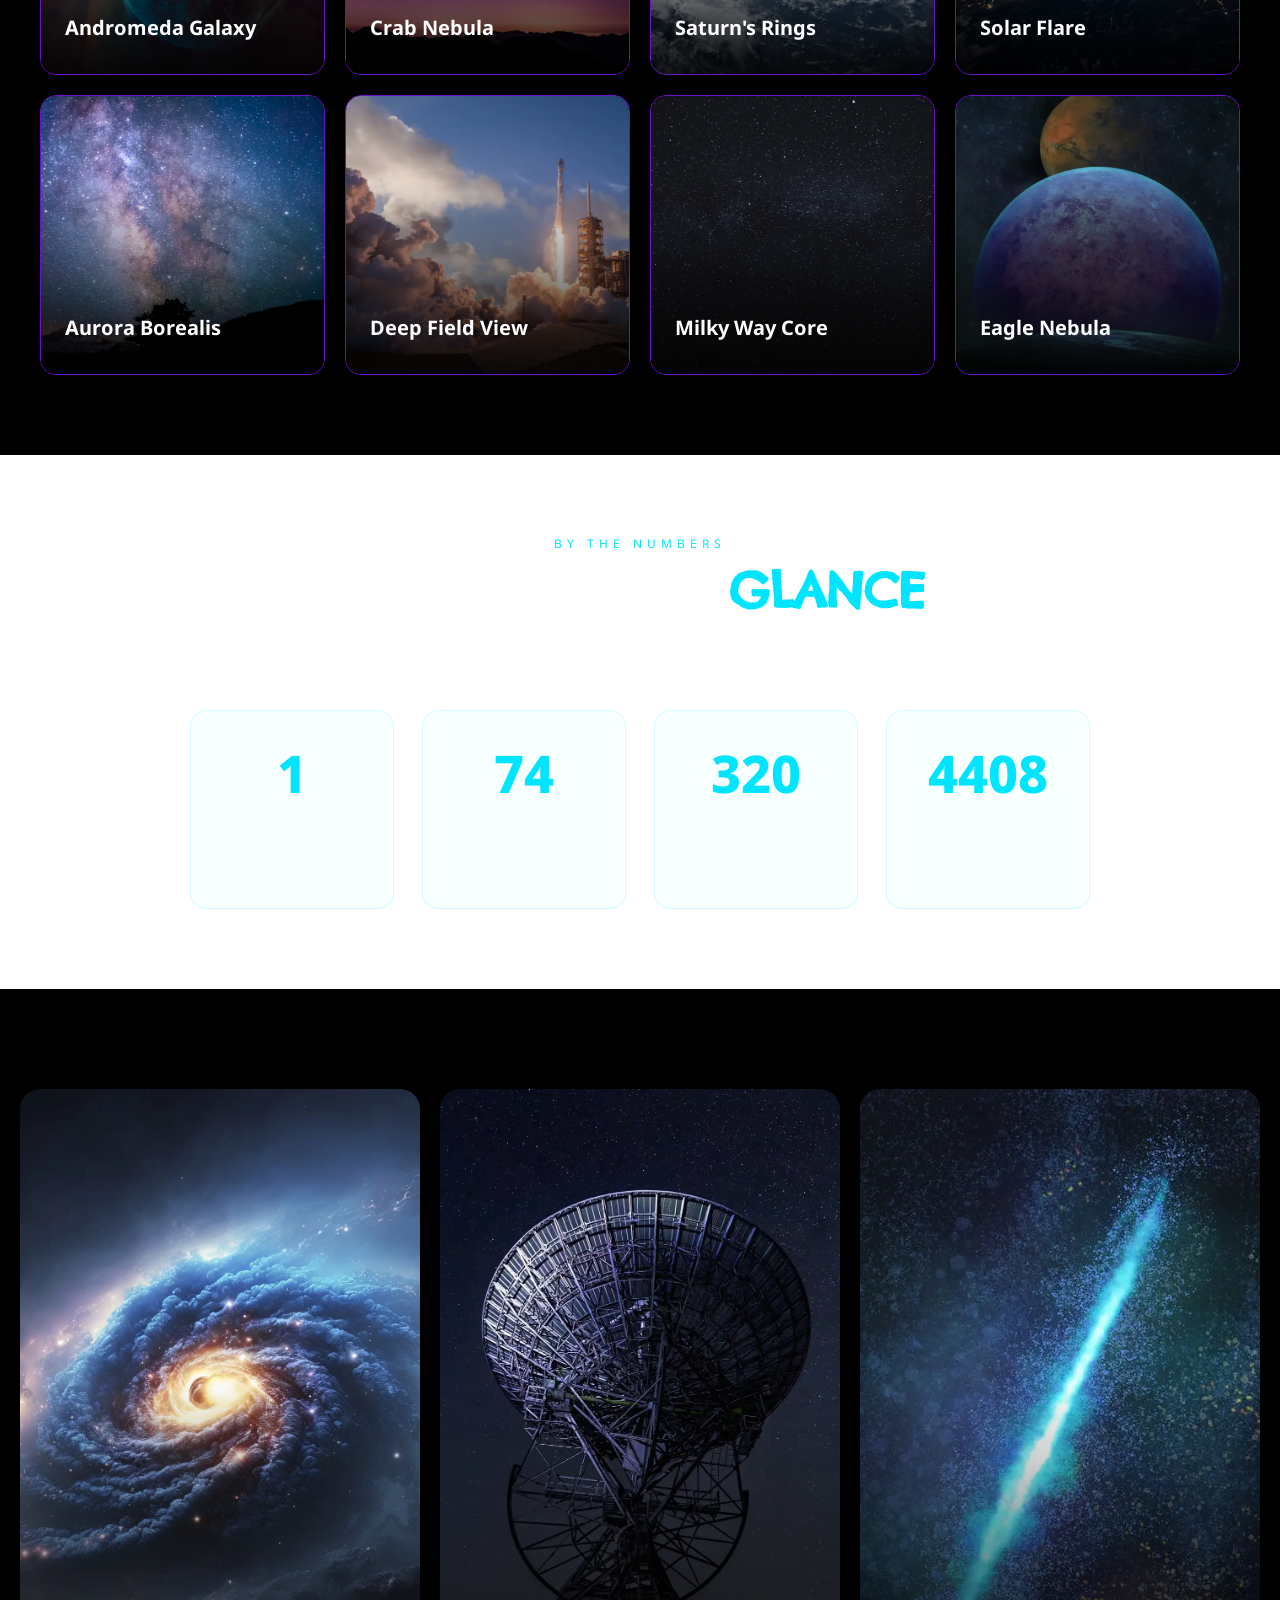
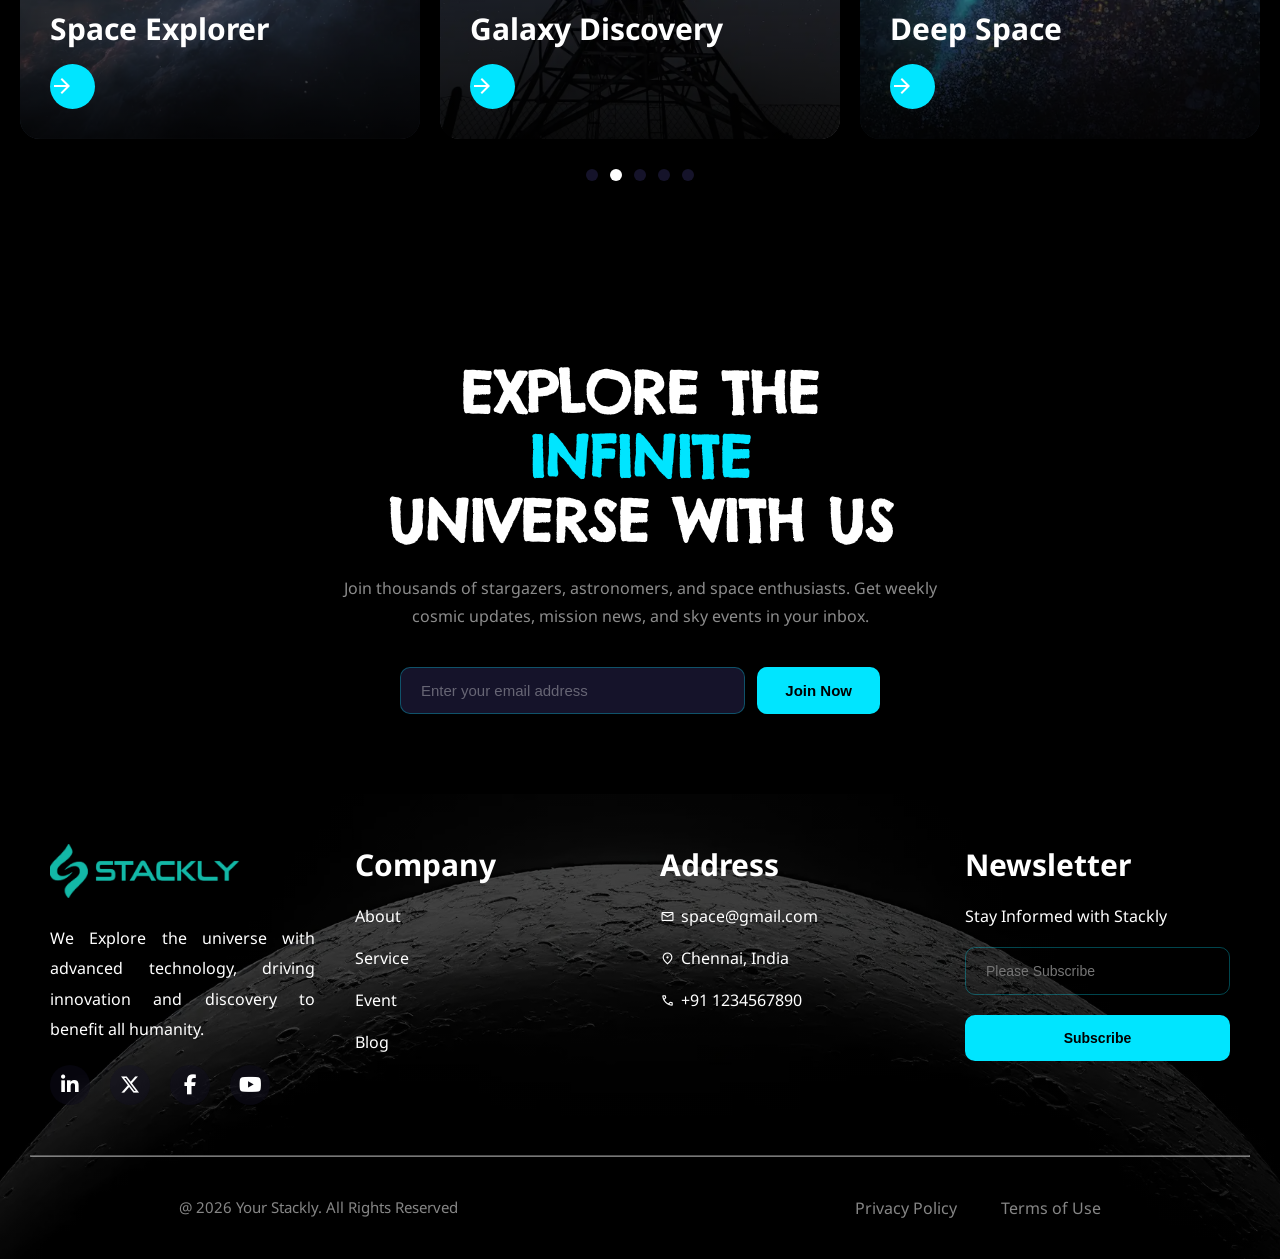
==== commit 1428db15: "Add files via upload" ====
--- a/index.html
+++ b/index.html
@@ -575,7 +575,7 @@
         /* 5. Facts Counter */
         .facts-sec {
             padding: 80px 40px;
-            background: linear-gradient(135deg, #0a050098, #05080aa6), url("./src/section-bg.webp");
+            background: linear-gradient(135deg, #0a050098, #05080aa6), url("./assets/section-bg.webp");
             background-position: center;
             background-repeat: no-repeat;
             background-size: cover;
@@ -727,7 +727,7 @@
 
         .footer {
             width: 100%;
-            background: linear-gradient(125deg, color-mix(in srgb, var(--color-deep-space) 66.4%, transparent), color-mix(in srgb, var(--color-deep-space) 80.1%, transparent)), url(./src/footer-bg.webp);
+            background: linear-gradient(125deg, color-mix(in srgb, var(--color-deep-space) 66.4%, transparent), color-mix(in srgb, var(--color-deep-space) 80.1%, transparent)), url(./assets/footer-bg.webp);
             background-repeat: no-repeat;
             background-position: top center;
             background-size: cover;
@@ -1101,7 +1101,7 @@
     <section class="header">
 
         <div class="logo">
-            <a href="index.html"><img src="./src/logo (4) (1).webp" alt="company Logo"></a>
+            <a href="index.html"><img src="./assets/logo (4) (1).webp" alt="company Logo"></a>
         </div>
 
         <nav class="menus">
@@ -1129,7 +1129,7 @@
     <section class="hero-section">
 
         <video autoplay muted loop playsinline class="hero-video">
-            <source src="./src/home-bg-video1.mp4" type="video/mp4">
+            <source src="./assets/home-bg-video1.mp4" type="video/mp4">
         </video>
 
 
@@ -1174,42 +1174,42 @@
 
         <div class="planets-grid">
 
-            <div class="planet-card reveal-zoom" style="background-image:url('./src/1.webp')">
+            <div class="planet-card reveal-zoom" style="background-image:url('./assets/1.webp')">
                 <div class="overlay">
                     <h3>Mercury</h3>
                     <p>Closest to the Sun. Surface temp reaches 430°C</p>
                 </div>
             </div>
 
-            <div class="planet-card reveal-zoom" style="background-image:url('./src/2.webp')">
+            <div class="planet-card reveal-zoom" style="background-image:url('./assets/2.webp')">
                 <div class="overlay">
                     <h3>Venus</h3>
                     <p>Hottest planet. Dense CO₂ atmosphere</p>
                 </div>
             </div>
 
-            <div class="planet-card reveal-zoom" style="background-image:url('./src/3.webp')">
+            <div class="planet-card reveal-zoom" style="background-image:url('./assets/3.webp')">
                 <div class="overlay">
                     <h3>Earth</h3>
                     <p>Our home. Only known planet with life</p>
                 </div>
             </div>
 
-            <div class="planet-card reveal-zoom" style="background-image:url('./src/4.webp')">
+            <div class="planet-card reveal-zoom" style="background-image:url('./assets/4.webp')">
                 <div class="overlay">
                     <h3>Mars</h3>
                     <p>The Red Planet. Home to Olympus Mons</p>
                 </div>
             </div>
 
-            <div class="planet-card reveal-zoom" style="background-image:url('./src/5.webp')">
+            <div class="planet-card reveal-zoom" style="background-image:url('./assets/5.webp')">
                 <div class="overlay">
                     <h3>Jupiter</h3>
                     <p>Largest planet with the Great Red Spot</p>
                 </div>
             </div>
 
-            <div class="planet-card reveal-zoom" style="background-image:url('./src/6.webp')">
+            <div class="planet-card reveal-zoom" style="background-image:url('./assets/6.webp')">
                 <div class="overlay">
                     <h3>Saturn</h3>
                     <p>Famous for its stunning ring system</p>
@@ -1291,7 +1291,7 @@
         <div class="gallery-grid">
 
             <div class="gallery-card reveal-zoom">
-                <img src="./src/home1.webp" alt="Andromeda Galaxy">
+                <img src="./assets/home1.webp" alt="Andromeda Galaxy">
                 <div class="gallery-overlay">
                     <h3>Andromeda Galaxy</h3>
                     <p>2.5 million light-years away</p>
@@ -1299,7 +1299,7 @@
             </div>
 
             <div class="gallery-card reveal-zoom">
-                <img src="./src/home2.webp" alt="Crab Nebula">
+                <img src="./assets/home2.webp" alt="Crab Nebula">
                 <div class="gallery-overlay">
                     <h3>Crab Nebula</h3>
                     <p>Supernova remnant in Taurus</p>
@@ -1307,7 +1307,7 @@
             </div>
 
             <div class="gallery-card reveal-zoom">
-                <img src="./src/home3.webp" alt="Saturn Rings">
+                <img src="./assets/home3.webp" alt="Saturn Rings">
                 <div class="gallery-overlay">
                     <h3>Saturn's Rings</h3>
                     <p>Billions of icy particles</p>
@@ -1315,7 +1315,7 @@
             </div>
 
             <div class="gallery-card reveal-zoom">
-                <img src="./src/home4.webp" alt="Solar Flare">
+                <img src="./assets/home4.webp" alt="Solar Flare">
                 <div class="gallery-overlay">
                     <h3>Solar Flare</h3>
                     <p>Massive energy bursts from the Sun</p>
@@ -1323,7 +1323,7 @@
             </div>
 
             <div class="gallery-card reveal-zoom">
-                <img src="./src/home5.webp" alt="Aurora Borealis">
+                <img src="./assets/home5.webp" alt="Aurora Borealis">
                 <div class="gallery-overlay">
                     <h3>Aurora Borealis</h3>
                     <p>Earth's dazzling light display</p>
@@ -1331,7 +1331,7 @@
             </div>
 
             <div class="gallery-card reveal-zoom">
-                <img src="./src/home6.webp" alt="Deep Field View">
+                <img src="./assets/home6.webp" alt="Deep Field View">
                 <div class="gallery-overlay">
                     <h3>Deep Field View</h3>
                     <p>Thousands of galaxies in one frame</p>
@@ -1339,14 +1339,14 @@
             </div>
 
             <div class="gallery-card reveal-zoom">
-                <img src="./src/home7.webp" alt="Milky Way Core">
+                <img src="./assets/home7.webp" alt="Milky Way Core">
                 <div class="gallery-overlay">
                     <h3>Milky Way Core</h3>
                     <p>The glowing heart of our home galaxy</p>
                 </div>
             </div>
             <div class="gallery-card reveal-zoom">
-                <img src="./src/home8.webp" alt="Eagle Nebula">
+                <img src="./assets/home8.webp" alt="Eagle Nebula">
                 <div class="gallery-overlay">
                     <h3>Eagle Nebula</h3>
                     <p>Home of the famous Pillars of Creation</p>
@@ -1392,7 +1392,7 @@
             <div class="slider-track">
 
                 <div class="slide-card reveal-right">
-                    <img src="./src/home9.webp" alt="">
+                    <img src="./assets/home9.webp" alt="">
                     <div class="slide-content">
                         <h3>Mars Mission</h3>
                         <button class="errorpage"><span class="material-symbols-outlined">
@@ -1402,7 +1402,7 @@
                 </div>
 
                 <div class="slide-card reveal-right">
-                    <img src="./src/home10.webp" alt="">
+                    <img src="./assets/home10.webp" alt="">
                     <div class="slide-content">
                         <h3>Space Explorer</h3>
                         <button class="errorpage"><span class="material-symbols-outlined">
@@ -1412,7 +1412,7 @@
                 </div>
 
                 <div class="slide-card reveal-right">
-                    <img src="./src/home11.webp" alt="">
+                    <img src="./assets/home11.webp" alt="">
                     <div class="slide-content">
                         <h3>Galaxy Discovery</h3>
                         <button class="errorpage"><span class="material-symbols-outlined">
@@ -1422,7 +1422,7 @@
                 </div>
 
                 <div class="slide-card reveal-right">
-                    <img src="./src/home12.webp" alt="">
+                    <img src="./assets/home12.webp" alt="">
                     <div class="slide-content">
                         <h3>Deep Space</h3>
                         <button class="errorpage"><span class="material-symbols-outlined">
@@ -1432,7 +1432,7 @@
                 </div>
 
                 <div class="slide-card reveal-right">
-                    <img src="./src/home13.webp" alt="">
+                    <img src="./assets/home13.webp" alt="">
                     <div class="slide-content">
                         <h3>Cosmic Horizon</h3>
                         <button class="errorpage"><span class="material-symbols-outlined">
@@ -1466,7 +1466,7 @@
     <section class="footer">
         <div class="footer-main">
             <div class="footer-box">
-                <a href="index.html"><img src="./src/logo (4) (1).webp" alt="company  errorpage"></a>
+                <a href="index.html"><img src="./assets/logo (4) (1).webp" alt="company  errorpage"></a>
                 <p>We Explore the universe with advanced technology, driving innovation and discovery to benefit all
                     humanity.</p>
                 <div class="login-socials">
